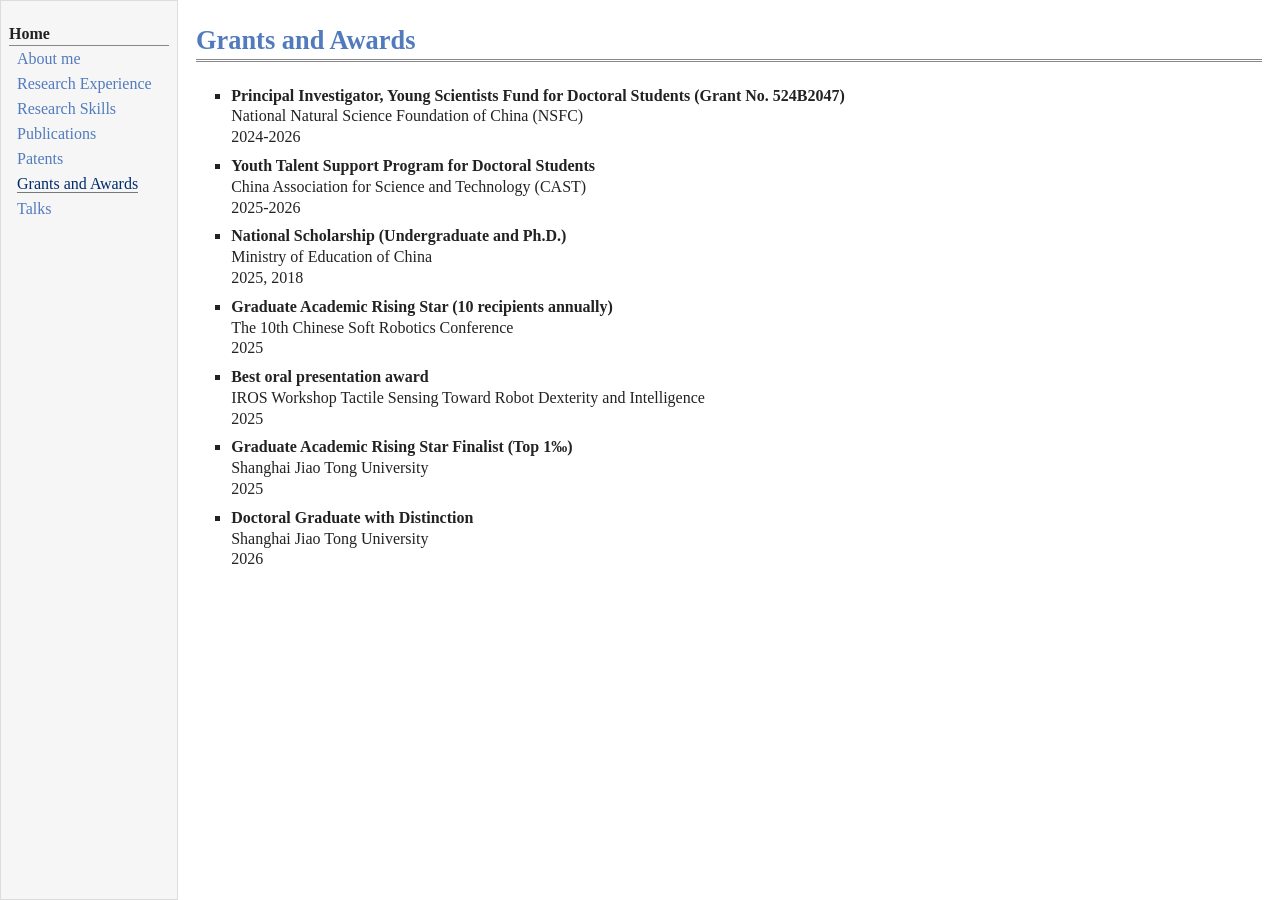
==== grants-and-awards.html @ 8a82499e "Publish Jinhao Li academic homepage" ====
<!doctype html>
<html lang="en">
<head>
<meta charset="utf-8">
<meta name="viewport" content="width=device-width, initial-scale=1">
<meta name="description" content="Jinhao Li — academic CV, research experience, skills, publications, patents, awards, and talks.">
<title>Grants and Awards | Jinhao Li</title>
<link rel="stylesheet" href="style.css">
</head>
<body>
<a class="skip" href="#layout-content">Skip to content</a>
<div id="layout">
<nav id="layout-menu" aria-label="CV sections"><div class="menu-category">Home</div><div class="menu-item"><a href="index.html">About me</a></div><div class="menu-item"><a href="research-experience.html">Research Experience</a></div><div class="menu-item"><a href="research-skills.html">Research Skills</a></div><div class="menu-item"><a href="publications.html">Publications</a></div><div class="menu-item"><a href="patents.html">Patents</a></div><div class="menu-item"><a href="grants-and-awards.html" class="current" aria-current="page">Grants and Awards</a></div><div class="menu-item"><a href="talks.html">Talks</a></div></nav>
<main id="layout-content">
<div id="toptitle"><h1>Grants and Awards</h1></div>
<ul>
<li><p><strong>Principal Investigator, Young Scientists Fund for Doctoral Students (Grant No. 524B2047)</strong><br>National Natural Science Foundation of China (NSFC)<br>2024-2026</p></li>
<li><p><strong>Youth Talent Support Program for Doctoral Students</strong><br>China Association for Science and Technology (CAST)<br>2025-2026</p></li>
<li><p><strong>National Scholarship (Undergraduate and Ph.D.)</strong><br>Ministry of Education of China<br>2025, 2018</p></li>
<li><p><strong>Graduate Academic Rising Star (10 recipients annually)</strong><br>The 10th Chinese Soft Robotics Conference<br>2025</p></li>
<li><p><strong>Best oral presentation award</strong><br>IROS Workshop Tactile Sensing Toward Robot Dexterity and Intelligence<br>2025</p></li>
<li><p><strong>Graduate Academic Rising Star Finalist (Top 1‰)</strong><br>Shanghai Jiao Tong University<br>2025</p></li>
<li><p><strong>Doctoral Graduate with Distinction</strong><br>Shanghai Jiao Tong University<br>2026</p></li>
</ul>
</main>
</div>
</body>
</html>
---- style.css ----
* { box-sizing: border-box; }
html { scroll-behavior: smooth; }
body { margin: 0; background: #fff; color: #222; font-family: Georgia, "Times New Roman", serif; font-size: 16px; }
a { color: #224b8d; text-decoration: none; }
a:hover { border-bottom: 1px dotted #777; }
a:focus-visible { outline: 2px solid #224b8d; outline-offset: 3px; }
.skip { position: absolute; left: -9999px; top: 8px; background: #fff; padding: 8px; z-index: 2; }
.skip:focus { left: 8px; }
#layout { display: grid; grid-template-columns: 178px minmax(0, 1fr); align-items: stretch; min-height: 100vh; }
#layout-menu { background: #f6f6f6; border: 1px solid #ddd; padding: 8px; white-space: nowrap; }
#layout-menu .menu-category { border-bottom: 1px solid #888; margin-top: 0.8em; padding: 0.2em 0 0.1em; font-weight: bold; }
#layout-menu .menu-item { padding-left: 16px; text-indent: -16px; line-height: 1.5; margin-top: 1px; }
#layout-menu a { color: #527bbd; margin-left: 0.5em; }
#layout-menu a.current { color: #022b6d; border-bottom: 1px solid #777; }
#layout-content { padding: 0 18px 48px; max-width: 1120px; min-width: 0; }
#toptitle { border-bottom: 3px double #888; margin: 0 0 1.5em; padding: 0 0 0.2em; }
h1, h2 { color: #527bbd; font-weight: bold; line-height: 1.1; }
h1 { border: 0; font-size: 1.65em; padding-top: 0.5em; margin: 0.5em 0 0; }
h2 { border-bottom: 1px solid #aaa; font-size: 1.25em; padding: 0.8em 0 0.2em; margin: 0.7em 0 0.3em; }
p { line-height: 1.3; margin: 0 0 0.8em; }
ul, ol { margin: 0.2em 0 0.8em; padding-left: 2.2em; }
ul { list-style-type: square; }
li { padding: 0 0 0.2em; }
li p { margin: 0 0 0.3em; }
ol.publications li { padding-left: 0.2em; margin-bottom: 0.7em; }
.profile { display: flex; align-items: flex-start; gap: 14px; margin: 0 0 1.25em; }
.portrait-frame { flex: 0 0 auto; width: 197px; height: 239px; overflow: hidden; }
.portrait-frame img { display: block; width: 197px; height: 239px; object-fit: cover; object-position: 66% 50%; border: 0; }
.profile-text { padding-top: 3px; }
.profile-text p { margin-bottom: 1em; }
@media (max-width: 740px) {
  #layout { display: block; }
  #layout-menu { border-left: 0; border-right: 0; padding: 8px 14px 11px; white-space: normal; }
  #layout-menu .menu-category { margin-top: 0; }
  #layout-menu .menu-item { display: inline-block; padding: 0; text-indent: 0; margin: 4px 8px 0 0; white-space: normal; }
  #layout-menu a { margin-left: 0; }
  #layout-content { padding: 0 16px 36px; }
  .profile { flex-wrap: wrap; }
}
@media (max-width: 430px) {
  .portrait-frame, .portrait-frame img { width: 160px; height: 195px; }
}
@media (prefers-reduced-motion: reduce) { html { scroll-behavior: auto; } }
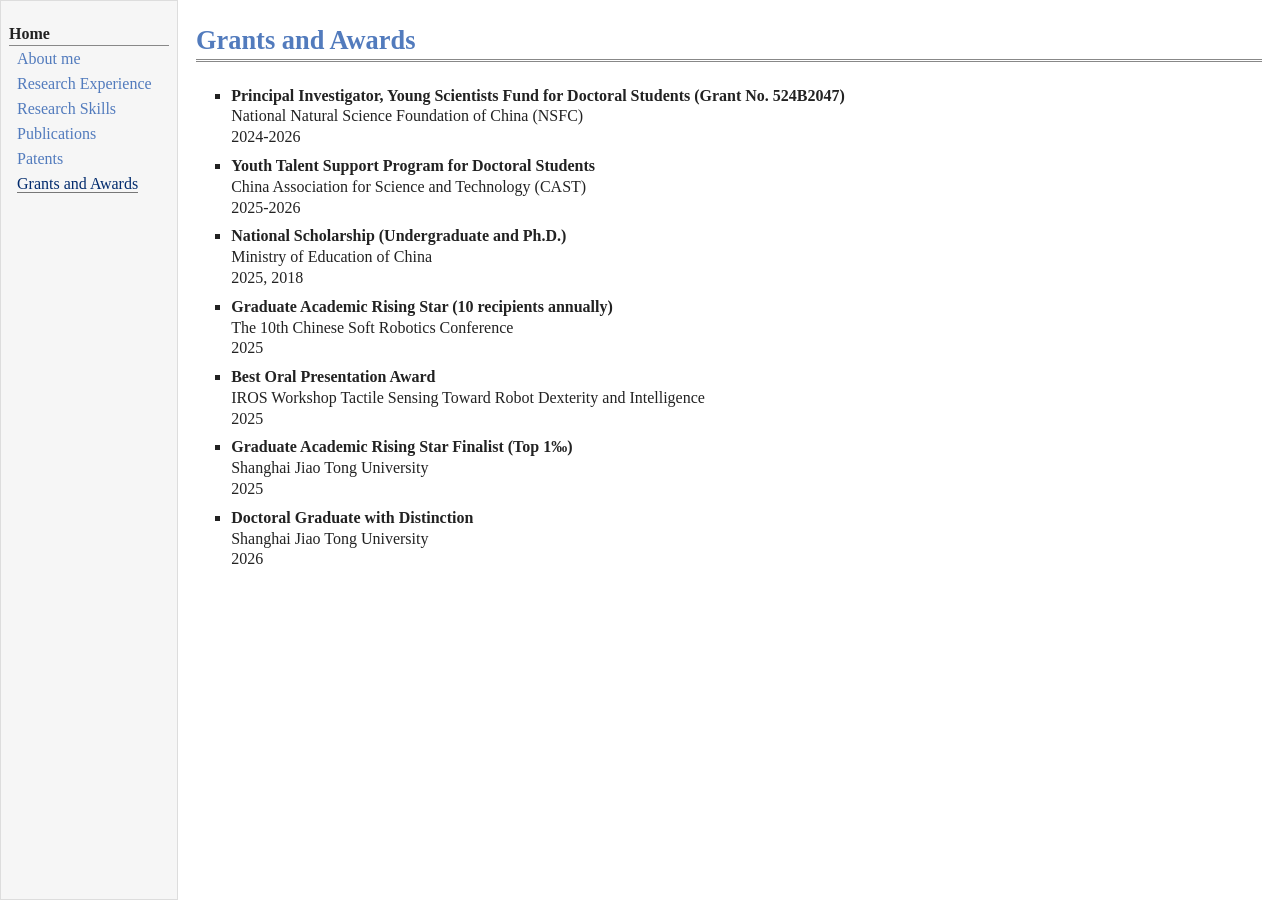
==== commit b2e122c5: "Remove research summary from homepage" ====
--- a/grants-and-awards.html
+++ b/grants-and-awards.html
@@ -10,7 +10,7 @@
 <body>
 <a class="skip" href="#layout-content">Skip to content</a>
 <div id="layout">
-<nav id="layout-menu" aria-label="CV sections"><div class="menu-category">Home</div><div class="menu-item"><a href="index.html">About me</a></div><div class="menu-item"><a href="research-experience.html">Research Experience</a></div><div class="menu-item"><a href="research-skills.html">Research Skills</a></div><div class="menu-item"><a href="publications.html">Publications</a></div><div class="menu-item"><a href="patents.html">Patents</a></div><div class="menu-item"><a href="grants-and-awards.html" class="current" aria-current="page">Grants and Awards</a></div><div class="menu-item"><a href="talks.html">Talks</a></div></nav>
+<nav id="layout-menu" aria-label="CV sections"><div class="menu-category">Home</div><div class="menu-item"><a href="index.html">About me</a></div><div class="menu-item"><a href="research-experience.html">Research Experience</a></div><div class="menu-item"><a href="research-skills.html">Research Skills</a></div><div class="menu-item"><a href="publications.html">Publications</a></div><div class="menu-item"><a href="patents.html">Patents</a></div><div class="menu-item"><a href="grants-and-awards.html" class="current" aria-current="page">Grants and Awards</a></div></nav>
 <main id="layout-content">
 <div id="toptitle"><h1>Grants and Awards</h1></div>
 <ul>
@@ -18,7 +18,7 @@
 <li><p><strong>Youth Talent Support Program for Doctoral Students</strong><br>China Association for Science and Technology (CAST)<br>2025-2026</p></li>
 <li><p><strong>National Scholarship (Undergraduate and Ph.D.)</strong><br>Ministry of Education of China<br>2025, 2018</p></li>
 <li><p><strong>Graduate Academic Rising Star (10 recipients annually)</strong><br>The 10th Chinese Soft Robotics Conference<br>2025</p></li>
-<li><p><strong>Best oral presentation award</strong><br>IROS Workshop Tactile Sensing Toward Robot Dexterity and Intelligence<br>2025</p></li>
+<li><p><strong>Best Oral Presentation Award</strong><br>IROS Workshop Tactile Sensing Toward Robot Dexterity and Intelligence<br>2025</p></li>
 <li><p><strong>Graduate Academic Rising Star Finalist (Top 1‰)</strong><br>Shanghai Jiao Tong University<br>2025</p></li>
 <li><p><strong>Doctoral Graduate with Distinction</strong><br>Shanghai Jiao Tong University<br>2026</p></li>
 </ul>
